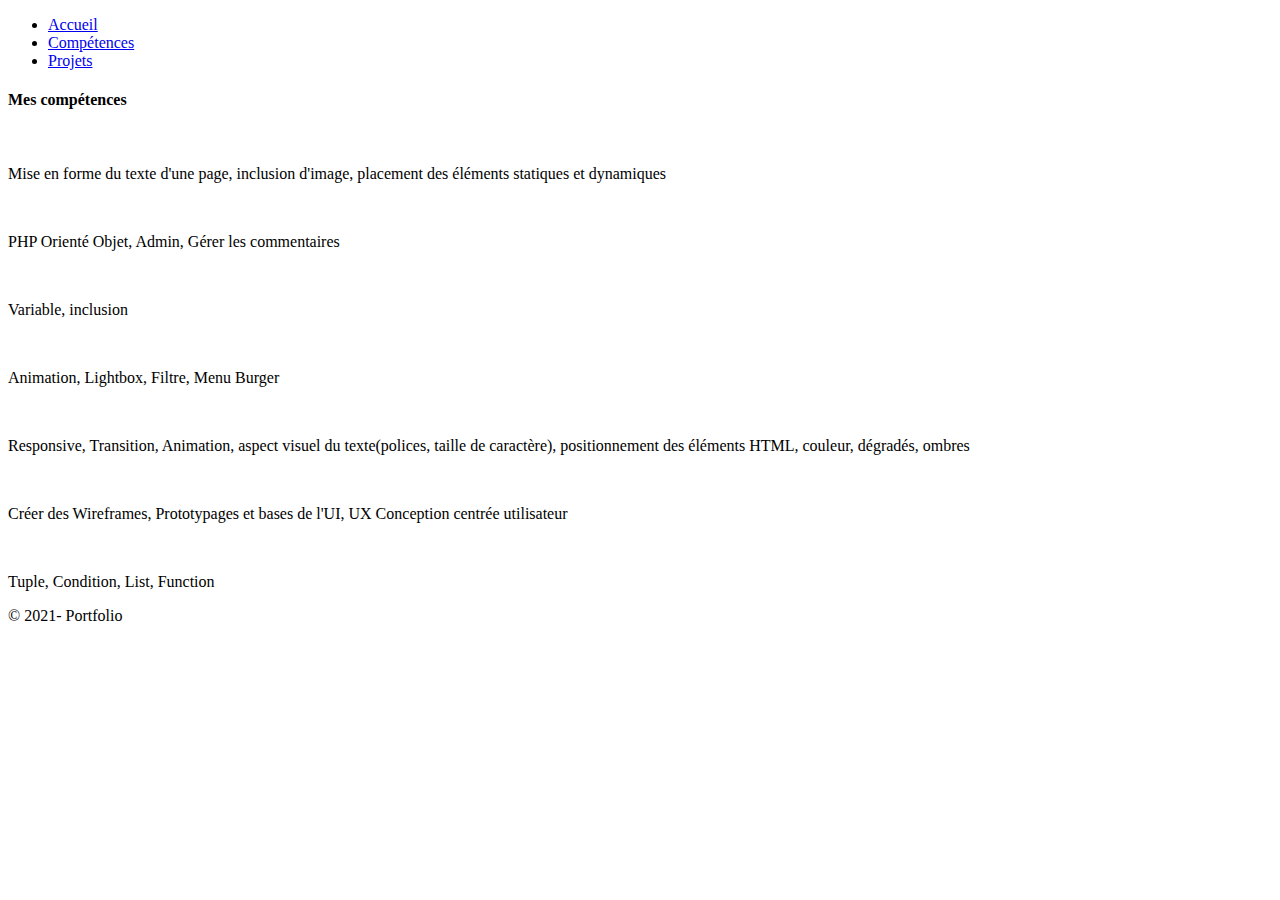
==== competence.html @ c3814c5a "terminer" ====
<!DOCTYPE html>
<html lang="en">

<head>
  <meta charset="UTF-8">
  <meta name="viewport" content="width=device-width, initial-scale=1.0">
  <meta http-equiv="X-UA-Compatible" content="ie=edge">


  <link rel="stylesheet" href="style.css">

  <title>Mes compétence</title>
</head>

<body>
  <header>
    <div class="menu-btn">
      <div class="btn-line"></div>
      <div class="btn-line"></div>
      <div class="btn-line"></div>
    </div>

    <nav class="menu">
      <div class="menu-branding">
        <div class="portrait"></div>
      </div>
      <ul class="menu-nav">
        <li class="nav-item">
          <a href="index.html" class="nav-link">
            Accueil
          </a>
        </li>
        <li class="nav-item">
          <a href="competence.html" class="nav-link">
            Compétences
          </a>
        </li>
        <li class="nav-item">
          <a href="projet.html" class="nav-link">
            Projets
          </a>
        </li>
      </ul>
    </nav>
  </header>
  <h4>Mes compétences</h4>
<div class="container">
    <div class="box">
      <div class="content">
        <img src="../portfolio/img/html.png" alt="">
        <p>Mise en forme du texte d'une page, inclusion d'image, placement des éléments statiques et dynamiques</p>
      </div>
    </div>
    <div class="box">
      <div class="content">
        <img src="../portfolio/img/php.png" alt="">
        <p>PHP Orienté Objet, Admin, Gérer les commentaires </p>
      </div>
    </div>
    <div class="box">
      <div class="content">
        <img src="../portfolio/img/sass.png" alt="">
        <p>Variable, inclusion</p>
      </div>
    </div>
    <div class="box">
      <div class="content">
        <img src="../portfolio/img/java.png" alt="">
        <p>Animation, Lightbox, Filtre, Menu Burger</p>
      </div>
    </div>
    <div class="box">
      <div class="content">
        <img src="../portfolio/img/css.png" alt="">
        <p>Responsive, Transition, Animation, aspect visuel du texte(polices, taille de caractère), positionnement des éléments HTML, couleur, dégradés, ombres</p>
      </div>
    </div>
    <div class="box">
      <div class="content">
        <img src="../portfolio/img/xd.png" alt="">
        <p>Créer des Wireframes, Prototypages et bases de l'UI, UX Conception centrée utilisateur  </p>
      </div>
    </div>
    <div class="box">
        <div class="content">
          <img src="../portfolio/img/python.png" alt="">
          <p>Tuple, Condition, List, Function</p>
        </div>
      </div>
</div>
<script src="java.js"></script>
<footer>
  <p class="footerTexte texte01"> © 2021- Portfolio </p>
</footer>
</body>

</html>
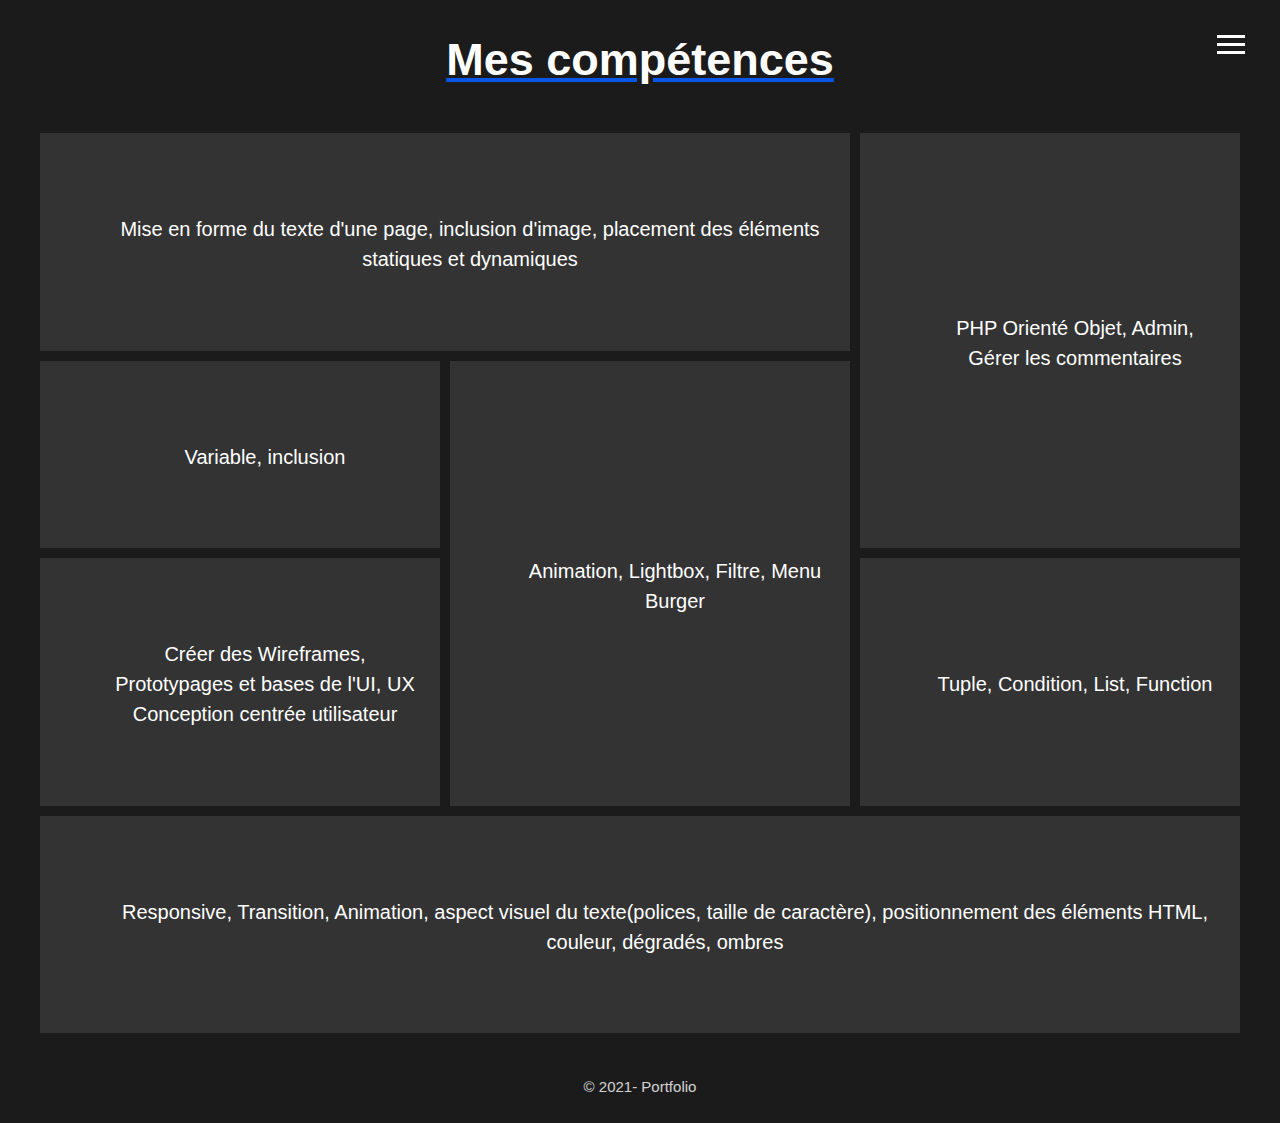
==== commit 4b2538bf: "terminer" ====
--- a/competence.html
+++ b/competence.html
@@ -88,6 +88,7 @@
         </div>
       </div>
 </div>
+
 <script src="java.js"></script>
 <footer>
   <p class="footerTexte texte01"> © 2021- Portfolio </p>
--- a/style.css
+++ b/style.css
@@ -0,0 +1,421 @@
+footer {
+    background-color: #1b1b1b;
+    height: 50px;
+    width: 100%;
+    position: relative;
+    padding: 0;
+    display: flex;
+    align-items: center;
+    justify-content: flex-end;
+    opacity: 0.8;
+  }
+  
+  .footerTexte {
+    font-size: 15px;
+    display: flex;
+    height: 5vh;
+    margin: auto;
+    color: white;
+  }
+  
+  * {
+    margin: 0;
+    padding: 0;
+    box-sizing: border-box;
+  }
+  
+  h4 {
+    font-size: 45px;
+    padding-top: 2%;
+    display: block;
+    text-align: center;
+    text-decoration: underline;
+    text-decoration-color: #0856e7;
+    color: white;
+  }
+  
+  .container {
+    display: flex;
+    justify-content: center;
+    align-self: center;
+    min-height: 100vh;
+    position: relative;
+    max-width: 100%;
+    display: grid;
+    grid-template-columns: repeat(auto-fill, minmax(400px, 1fr));
+    grid-template-rows: minmax(100px, auto);
+    margin: 40px;
+    grid-auto-flow: dense;
+    grid-gap: 10px;
+  }
+  
+  .container .box {
+    background: #333;
+    padding: 20px;
+    display: grid;
+    font-size: 20px;
+    place-items: center;
+    text-align: center;
+    color: white;
+    transition: 0.5s;
+  }
+  
+  .container .box:hover {
+    background: #0856e7;
+  }
+  
+  .container .box img {
+    position: relative;
+    max-width: 100px;
+    margin-bottom: 10px;
+  }
+  
+  .container .box:nth-child(1) {
+    grid-column: span 2;
+    grid-row: span 1;
+  }
+  
+  .container .box:nth-child(2) {
+    grid-column: span 1;
+    grid-row: span 2;
+  }
+  
+  .container .box:nth-child(4) {
+    grid-column: span 1;
+    grid-row: span 2;
+  }
+  
+  .container .box:nth-child(5) {
+    grid-column: span 3;
+    grid-row: span 1;
+  }
+  
+  @media (max-width: 991px) {
+    .container {
+      grid-template-columns: repeat(auto-fill, minmax(50%, 1fr));
+      grid-template-rows: minmax(auto, auto);
+    }
+  
+    .container .box {
+      grid-column: unset !important;
+      grid-row: unset !important;
+    }
+  }
+  .projet_slayer {
+    padding: 16px;
+    display: grid;
+    justify-content: center;
+    grid-template-columns: repeat(4, 1fr);
+    grid-gap: 10px;
+    grid-auto-rows: minmax(100px, auto);
+  }
+  
+  .projet_slayer img {
+    width: 100%;
+    cursor: pointer;
+  }
+  
+  #lightbox {
+    position: fixed;
+    z-index: 1000;
+    top: 0;
+    width: 100%;
+    height: 100%;
+    background-color: rgba(0, 0, 0, 0.8);
+    display: none;
+  }
+  
+  #lightbox.active {
+    display: flex;
+    justify-content: center;
+    align-items: center;
+  }
+  
+  #lightbox img {
+    max-width: 90%;
+    max-height: 80%;
+    padding: 8px;
+    background-color: black;
+    border: 2px solid #0856e7;
+  }
+  
+  p {
+    color: white;
+    margin-left: 50px;
+    margin-bottom: 25px;
+    font-size: 20px;
+  }
+  
+  li li {
+    list-style: none;
+    color: white;
+    margin-left: 120px;
+    margin-bottom: 20px;
+    font-size: 20px;
+  }
+  li li::before {
+    content: "•";
+    color: #0856e7;
+    font-weight: bold;
+    display: inline-block;
+    width: 1em;
+    margin-left: -1em;
+  }
+  
+  * {
+    box-sizing: border-box;
+  }
+  
+  body {
+    background: #1b1b1b;
+    color: set-text-color(#1b1b1b);
+    height: 100%;
+    margin: 0;
+    font-family: "Segoe UI", Tahoma, Geneva, Verdana, sans-serif;
+    line-height: 1.5;
+  }
+  body#bg-img {
+    background: url(../portfolio/img/background.jpg);
+    background-attachment: fixed;
+    background-size: cover;
+  }
+  body#bg-img:after {
+    content: "";
+    position: absolute;
+    top: 0;
+    right: 0;
+    width: 100%;
+    height: 100%;
+    z-index: -1;
+    background: rgba(27, 27, 27, 0.6);
+  }
+  
+  h1,
+  h2,
+  h3 {
+    margin: 0;
+    font-weight: 400;
+  }
+  h1.nom-prenom,
+  h2.nom-prenom,
+  h3.nom-prenom {
+    font-size: 6rem;
+    color: white;
+  }
+  h1.description,
+  h2.description,
+  h3.description {
+    color: white;
+    margin-bottom: 2rem;
+    padding: 0.2rem 1rem;
+    background: rgba(32, 32, 32, 0.5);
+  }
+  
+  a {
+    color: #fff;
+    text-decoration: none;
+  }
+  
+  header {
+    position: fixed;
+    z-index: 2;
+    width: 100%;
+  }
+  
+  .text-secondary {
+    color: #0856e7;
+  }
+  
+  main {
+    padding: 4rem;
+    min-height: calc(100vh - 60px);
+  }
+  main .icons {
+    margin-top: 1rem;
+  }
+  main .icons a {
+    padding: 0.4rem;
+    transition: all 0.5s ease-out;
+  }
+  main .icons a:hover {
+    color: #0856e7;
+  }
+  main#home {
+    overflow: hidden;
+  }
+  main#home h1 {
+    margin-top: 20vh;
+  }
+  
+  .menu-btn {
+    position: absolute;
+    z-index: 3;
+    right: 35px;
+    top: 35px;
+    cursor: pointer;
+    transition: all 0.5s ease-out;
+  }
+  .menu-btn .btn-line {
+    width: 28px;
+    height: 3px;
+    margin: 0 0 5px 0;
+    background: white;
+    transition: all 0.5s ease-out;
+  }
+  .menu-btn.close {
+    transform: rotate(180deg);
+  }
+  .menu-btn.close .btn-line:nth-child(1) {
+    transform: rotate(45deg) translate(5px, 5px);
+  }
+  .menu-btn.close .btn-line:nth-child(2) {
+    opacity: 0;
+  }
+  .menu-btn.close .btn-line:nth-child(3) {
+    transform: rotate(-45deg) translate(7px, -6px);
+  }
+  
+  .menu {
+    position: fixed;
+    top: 0;
+    width: 100%;
+    opacity: 0.9;
+    visibility: hidden;
+  }
+  .menu.show {
+    visibility: visible;
+  }
+  .menu-branding, .menu-nav {
+    display: flex;
+    flex-flow: column wrap;
+    align-items: center;
+    justify-content: center;
+    float: left;
+    width: 50%;
+    height: 100vh;
+    overflow: hidden;
+  }
+  .menu-nav {
+    margin: 0;
+    padding: 0;
+    background: #0e0e0e;
+    list-style: none;
+    transform: translate3d(0, -100%, 0);
+    transition: all 0.5s ease-out;
+  }
+  .menu-nav.show {
+    transform: translate3d(0, 0, 0);
+  }
+  .menu-branding {
+    background: #0e0e0e;
+    transform: translate3d(0, 100%, 0);
+    transition: all 0.5s ease-out;
+  }
+  .menu-branding.show {
+    transform: translate3d(0, 0, 0);
+  }
+  .menu-branding .portrait {
+    width: 250px;
+    height: 250px;
+    background: url("../portfolio/img/moi.jpg");
+    border-radius: 50%;
+    border: solid 3px #0856e7;
+  }
+  .menu .nav-item {
+    transform: translate3d(600px, 0, 0);
+    transition: all 0.5s ease-out;
+  }
+  .menu .nav-item.show {
+    transform: translate3d(0, 0, 0);
+  }
+  .menu .nav-link {
+    display: inline-block;
+    position: relative;
+    font-size: 40px;
+    text-transform: uppercase;
+    padding: 2rem 0;
+    font-weight: 300;
+    color: set-text-color(#1b1b1b);
+    text-decoration: none;
+    transition: all 0.5s ease-out;
+  }
+  .menu .nav-link:hover {
+    color: #0856e7;
+  }
+  .separation{
+      width: 90%;
+      height: 2px;
+      background:#0856e7;
+      margin: 40px 5%;
+  }
+  @media screen and (max-width: 768px) {
+    main {
+      align-items: center;
+      text-align: center;
+    }
+    main .nom-prenom {
+      line-height: 1;
+      margin-bottom: 1rem;
+    }
+  
+    ul.menu-nav,
+  div.menu-branding {
+      float: none;
+      width: 100%;
+      min-height: 0;
+    }
+    ul.menu-nav.show,
+  div.menu-branding.show {
+      transform: translate3d(0, 0, 0);
+    }
+  
+    .menu-nav {
+      height: 75vh;
+      transform: translate3d(-100%, 0, 0);
+      font-size: 24px;
+    }
+  
+    .menu-branding {
+      height: 25vh;
+      transform: translate3d(100%, 0, 0);
+    }
+    .menu-branding .portrait {
+      background: url("../portfolio/img/moi_responsive.jpg");
+      width: 150px;
+      height: 150px;
+    }
+  }
+  @media screen and (max-width: 500px) {
+    main {
+      padding: 2rem;
+    }
+    main #home h1 {
+      margin-top: 10vh;
+    }
+    main .nom-prenom {
+      margin-top: 1rem;
+      font-size: 5rem;
+    }
+  }
+  @media (max-width: 991px) {
+      .projet_slayer {
+          grid-template-columns: repeat(1,1fr);
+      }
+      h4 {
+          font-size: 20px;
+      }
+  
+      li li{
+         
+          margin-left: 25px;
+          font-size: 15px;
+      }
+      p{
+         
+          margin-left: 20px;
+          margin-bottom: 25px;
+          font-size: 15px;
+      }
+  }
+  
+  /*# sourceMappingURL=style.css.map */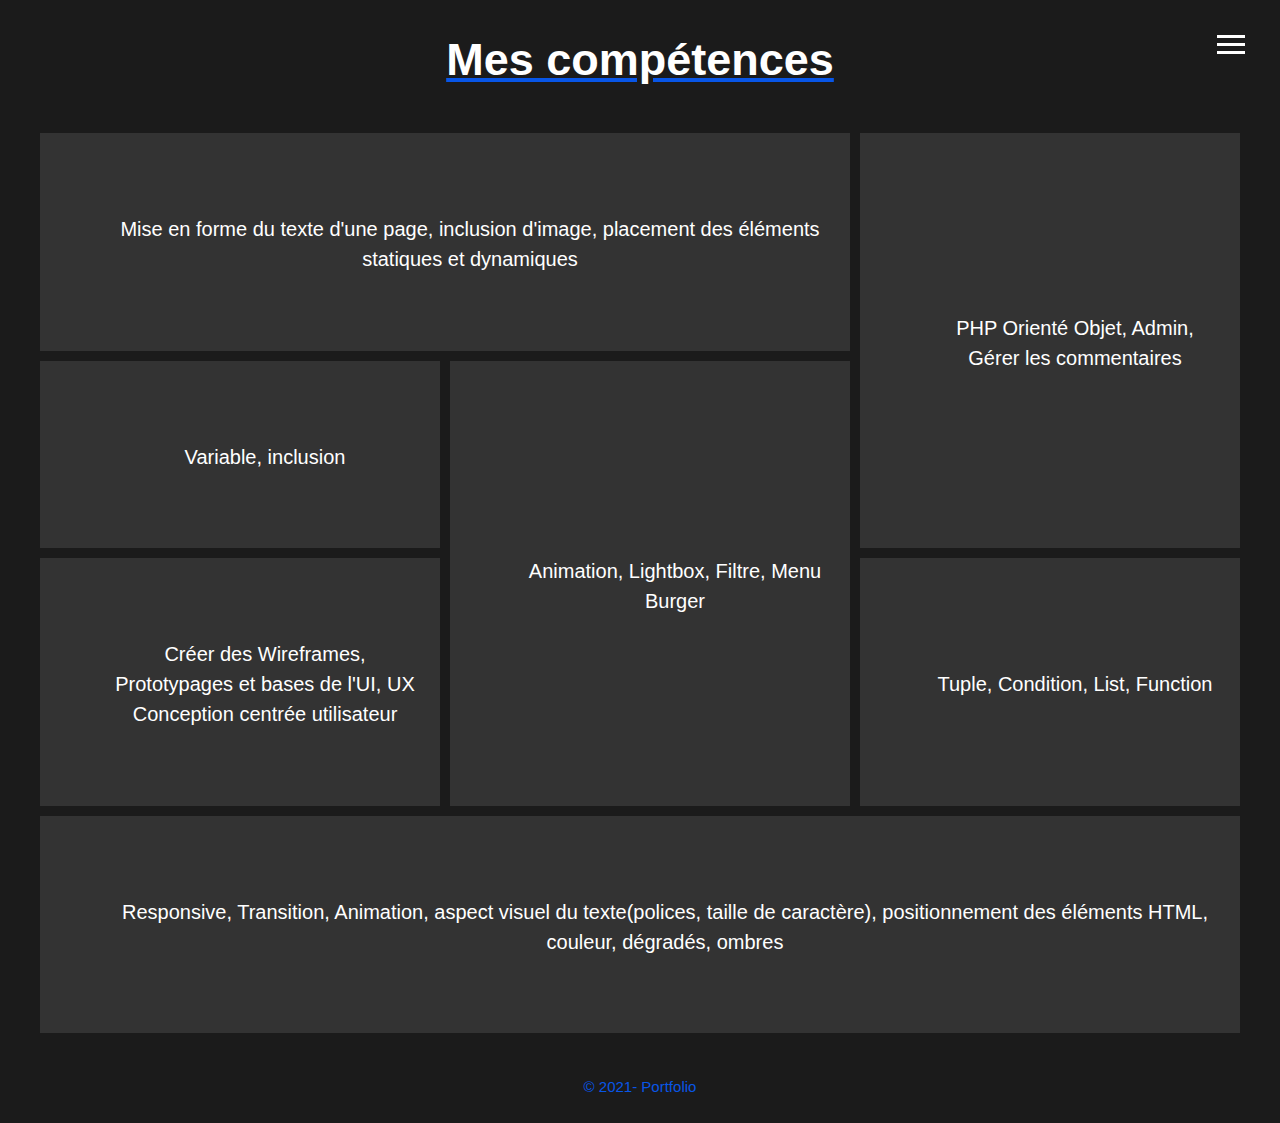
==== commit f7227e06: "terminer" ====
--- a/competence.html
+++ b/competence.html
@@ -90,9 +90,11 @@
 </div>
 
 <script src="java.js"></script>
+
 <footer>
   <p class="footerTexte texte01"> © 2021- Portfolio </p>
 </footer>
+
 </body>
 
 </html>--- a/style.css
+++ b/style.css
@@ -1,421 +1,423 @@
+@charset "UTF-8";
 footer {
-    background-color: #1b1b1b;
-    height: 50px;
+  background-color: #1b1b1b;
+  height: 50px;
+  width: 100%;
+  position: relative;
+  padding: 0;
+  display: flex;
+  align-items: center;
+  justify-content: flex-end;
+}
+
+.footerTexte {
+  font-size: 15px;
+  display: flex;
+  height: 5vh;
+  margin: auto;
+  color: #0856e7;
+}
+
+* {
+  margin: 0;
+  padding: 0;
+  box-sizing: border-box;
+}
+
+h4 {
+  font-size: 45px;
+  padding-top: 2%;
+  display: block;
+  text-align: center;
+  text-decoration: underline;
+  text-decoration-color: #0856e7;
+  color: white;
+}
+
+.container {
+  display: flex;
+  justify-content: center;
+  align-self: center;
+  min-height: 100vh;
+  position: relative;
+  max-width: 100%;
+  display: grid;
+  grid-template-columns: repeat(auto-fill, minmax(400px, 1fr));
+  grid-template-rows: minmax(100px, auto);
+  margin: 40px;
+  grid-auto-flow: dense;
+  grid-gap: 10px;
+}
+
+.container .box {
+  background: #333;
+  padding: 20px;
+  display: grid;
+  font-size: 20px;
+  place-items: center;
+  text-align: center;
+  color: white;
+  transition: 0.5s;
+}
+
+.container .box:hover {
+  background: #0856e7;
+}
+
+.container .box img {
+  position: relative;
+  max-width: 100px;
+  margin-bottom: 10px;
+}
+
+.container .box:nth-child(1) {
+  grid-column: span 2;
+  grid-row: span 1;
+}
+
+.container .box:nth-child(2) {
+  grid-column: span 1;
+  grid-row: span 2;
+}
+
+.container .box:nth-child(4) {
+  grid-column: span 1;
+  grid-row: span 2;
+}
+
+.container .box:nth-child(5) {
+  grid-column: span 3;
+  grid-row: span 1;
+}
+
+@media (max-width: 991px) {
+  .container {
+    grid-template-columns: repeat(auto-fill, minmax(50%, 1fr));
+    grid-template-rows: minmax(auto, auto);
+  }
+
+  .container .box {
+    grid-column: unset !important;
+    grid-row: unset !important;
+  }
+}
+.projet_slayer {
+  padding: 16px;
+  display: grid;
+  justify-content: center;
+  grid-template-columns: repeat(4, 1fr);
+  grid-gap: 10px;
+  grid-auto-rows: minmax(100px, auto);
+}
+
+.projet_slayer img {
+  width: 100%;
+  cursor: pointer;
+}
+
+.separation {
+  width: 90%;
+  height: 2px;
+  background: #0856e7;
+  margin: 40px 5%;
+}
+
+#lightbox {
+  position: fixed;
+  z-index: 1000;
+  top: 0;
+  width: 100%;
+  height: 100%;
+  background-color: rgba(0, 0, 0, 0.8);
+  display: none;
+}
+
+#lightbox.active {
+  display: flex;
+  justify-content: center;
+  align-items: center;
+}
+
+#lightbox img {
+  max-width: 90%;
+  max-height: 80%;
+  padding: 8px;
+  background-color: black;
+  border: 2px solid #0856e7;
+}
+
+p {
+  color: white;
+  margin-left: 50px;
+  margin-bottom: 25px;
+  font-size: 20px;
+}
+
+li li {
+  list-style: none;
+  color: white;
+  margin-left: 120px;
+  margin-bottom: 20px;
+  font-size: 20px;
+}
+li li::before {
+  content: "•";
+  color: #0856e7;
+  font-weight: bold;
+  display: inline-block;
+  width: 1em;
+  margin-left: -1em;
+}
+
+@media (max-width: 991px) {
+  .projet_slayer {
+    grid-template-columns: repeat(1, 1fr);
+  }
+
+  h4 {
+    font-size: 20px;
+  }
+
+  li li {
+    margin-left: 25px;
+    font-size: 15px;
+  }
+
+  p {
+    margin-left: 20px;
+    margin-bottom: 25px;
+    font-size: 15px;
+  }
+}
+* {
+  box-sizing: border-box;
+}
+
+body {
+  background: #1b1b1b;
+  color: set-text-color(#1b1b1b);
+  height: 100%;
+  margin: 0;
+  font-family: "Segoe UI", Tahoma, Geneva, Verdana, sans-serif;
+  line-height: 1.5;
+}
+body#bg-img {
+  background: url(../portfolio/img/background.jpg);
+  background-attachment: fixed;
+  background-size: cover;
+}
+body#bg-img:after {
+  content: "";
+  position: absolute;
+  top: 0;
+  right: 0;
+  width: 100%;
+  height: 100%;
+  z-index: -1;
+  background: rgba(27, 27, 27, 0.6);
+}
+
+h1,
+h2,
+h3 {
+  margin: 0;
+  font-weight: 400;
+}
+h1.nom-prenom,
+h2.nom-prenom,
+h3.nom-prenom {
+  font-size: 6rem;
+  color: white;
+}
+h1.description,
+h2.description,
+h3.description {
+  color: white;
+  margin-bottom: 2rem;
+  padding: 0.2rem 1rem;
+  background: rgba(32, 32, 32, 0.5);
+}
+
+a {
+  color: #fff;
+  text-decoration: none;
+}
+
+header {
+  position: fixed;
+  z-index: 2;
+  width: 100%;
+}
+
+.text-secondary {
+  color: #0856e7;
+}
+
+main {
+  padding: 4rem;
+  min-height: calc(100vh - 60px);
+}
+main .icons {
+  margin-top: 1rem;
+}
+main .icons a {
+  padding: 0.4rem;
+  transition: all 0.5s ease-out;
+}
+main .icons a:hover {
+  color: #0856e7;
+}
+main#home {
+  overflow: hidden;
+}
+main#home h1 {
+  margin-top: 20vh;
+}
+
+.menu-btn {
+  position: absolute;
+  z-index: 3;
+  right: 35px;
+  top: 35px;
+  cursor: pointer;
+  transition: all 0.5s ease-out;
+}
+.menu-btn .btn-line {
+  width: 28px;
+  height: 3px;
+  margin: 0 0 5px 0;
+  background: white;
+  transition: all 0.5s ease-out;
+}
+.menu-btn.close {
+  transform: rotate(180deg);
+}
+.menu-btn.close .btn-line:nth-child(1) {
+  transform: rotate(45deg) translate(5px, 5px);
+}
+.menu-btn.close .btn-line:nth-child(2) {
+  opacity: 0;
+}
+.menu-btn.close .btn-line:nth-child(3) {
+  transform: rotate(-45deg) translate(7px, -6px);
+}
+
+.menu {
+  position: fixed;
+  top: 0;
+  width: 100%;
+  opacity: 0.9;
+  visibility: hidden;
+}
+.menu.show {
+  visibility: visible;
+}
+.menu-branding, .menu-nav {
+  display: flex;
+  flex-flow: column wrap;
+  align-items: center;
+  justify-content: center;
+  float: left;
+  width: 50%;
+  height: 100vh;
+  overflow: hidden;
+}
+.menu-nav {
+  margin: 0;
+  padding: 0;
+  background: #1b1b1b;
+  list-style: none;
+  transform: translate3d(0, -100%, 0);
+  transition: all 0.5s ease-out;
+}
+.menu-nav.show {
+  transform: translate3d(0, 0, 0);
+}
+.menu-branding {
+  background: #1b1b1b;
+  transform: translate3d(0, 100%, 0);
+  transition: all 0.5s ease-out;
+}
+.menu-branding.show {
+  transform: translate3d(0, 0, 0);
+}
+.menu-branding .portrait {
+  width: 250px;
+  height: 250px;
+  background: url("../portfolio/img/moi.jpg");
+  border-radius: 50%;
+  border: solid 3px #0856e7;
+}
+.menu .nav-item {
+  transform: translate3d(600px, 0, 0);
+  transition: all 0.5s ease-out;
+}
+.menu .nav-item.show {
+  transform: translate3d(0, 0, 0);
+}
+.menu .nav-link {
+  display: inline-block;
+  position: relative;
+  font-size: 40px;
+  text-transform: uppercase;
+  padding: 2rem 0;
+  font-weight: 300;
+  color: set-text-color(#1b1b1b);
+  text-decoration: none;
+  transition: all 0.5s ease-out;
+}
+.menu .nav-link:hover {
+  color: #0856e7;
+}
+
+@media screen and (max-width: 768px) {
+  main {
+    align-items: center;
+    text-align: center;
+  }
+  main .nom-prenom {
+    line-height: 1;
+    margin-bottom: 1rem;
+  }
+
+  ul.menu-nav,
+div.menu-branding {
+    float: none;
     width: 100%;
-    position: relative;
-    padding: 0;
-    display: flex;
-    align-items: center;
-    justify-content: flex-end;
-    opacity: 0.8;
-  }
-  
-  .footerTexte {
-    font-size: 15px;
-    display: flex;
-    height: 5vh;
-    margin: auto;
-    color: white;
-  }
-  
-  * {
-    margin: 0;
-    padding: 0;
-    box-sizing: border-box;
-  }
-  
-  h4 {
-    font-size: 45px;
-    padding-top: 2%;
-    display: block;
-    text-align: center;
-    text-decoration: underline;
-    text-decoration-color: #0856e7;
-    color: white;
-  }
-  
-  .container {
-    display: flex;
-    justify-content: center;
-    align-self: center;
-    min-height: 100vh;
-    position: relative;
-    max-width: 100%;
-    display: grid;
-    grid-template-columns: repeat(auto-fill, minmax(400px, 1fr));
-    grid-template-rows: minmax(100px, auto);
-    margin: 40px;
-    grid-auto-flow: dense;
-    grid-gap: 10px;
-  }
-  
-  .container .box {
-    background: #333;
-    padding: 20px;
-    display: grid;
-    font-size: 20px;
-    place-items: center;
-    text-align: center;
-    color: white;
-    transition: 0.5s;
-  }
-  
-  .container .box:hover {
-    background: #0856e7;
-  }
-  
-  .container .box img {
-    position: relative;
-    max-width: 100px;
-    margin-bottom: 10px;
-  }
-  
-  .container .box:nth-child(1) {
-    grid-column: span 2;
-    grid-row: span 1;
-  }
-  
-  .container .box:nth-child(2) {
-    grid-column: span 1;
-    grid-row: span 2;
-  }
-  
-  .container .box:nth-child(4) {
-    grid-column: span 1;
-    grid-row: span 2;
-  }
-  
-  .container .box:nth-child(5) {
-    grid-column: span 3;
-    grid-row: span 1;
-  }
-  
-  @media (max-width: 991px) {
-    .container {
-      grid-template-columns: repeat(auto-fill, minmax(50%, 1fr));
-      grid-template-rows: minmax(auto, auto);
-    }
-  
-    .container .box {
-      grid-column: unset !important;
-      grid-row: unset !important;
-    }
-  }
-  .projet_slayer {
-    padding: 16px;
-    display: grid;
-    justify-content: center;
-    grid-template-columns: repeat(4, 1fr);
-    grid-gap: 10px;
-    grid-auto-rows: minmax(100px, auto);
-  }
-  
-  .projet_slayer img {
-    width: 100%;
-    cursor: pointer;
-  }
-  
-  #lightbox {
-    position: fixed;
-    z-index: 1000;
-    top: 0;
-    width: 100%;
-    height: 100%;
-    background-color: rgba(0, 0, 0, 0.8);
-    display: none;
-  }
-  
-  #lightbox.active {
-    display: flex;
-    justify-content: center;
-    align-items: center;
-  }
-  
-  #lightbox img {
-    max-width: 90%;
-    max-height: 80%;
-    padding: 8px;
-    background-color: black;
-    border: 2px solid #0856e7;
-  }
-  
-  p {
-    color: white;
-    margin-left: 50px;
-    margin-bottom: 25px;
-    font-size: 20px;
-  }
-  
-  li li {
-    list-style: none;
-    color: white;
-    margin-left: 120px;
-    margin-bottom: 20px;
-    font-size: 20px;
-  }
-  li li::before {
-    content: "•";
-    color: #0856e7;
-    font-weight: bold;
-    display: inline-block;
-    width: 1em;
-    margin-left: -1em;
-  }
-  
-  * {
-    box-sizing: border-box;
-  }
-  
-  body {
-    background: #1b1b1b;
-    color: set-text-color(#1b1b1b);
-    height: 100%;
-    margin: 0;
-    font-family: "Segoe UI", Tahoma, Geneva, Verdana, sans-serif;
-    line-height: 1.5;
-  }
-  body#bg-img {
-    background: url(../portfolio/img/background.jpg);
-    background-attachment: fixed;
-    background-size: cover;
-  }
-  body#bg-img:after {
-    content: "";
-    position: absolute;
-    top: 0;
-    right: 0;
-    width: 100%;
-    height: 100%;
-    z-index: -1;
-    background: rgba(27, 27, 27, 0.6);
-  }
-  
-  h1,
-  h2,
-  h3 {
-    margin: 0;
-    font-weight: 400;
-  }
-  h1.nom-prenom,
-  h2.nom-prenom,
-  h3.nom-prenom {
-    font-size: 6rem;
-    color: white;
-  }
-  h1.description,
-  h2.description,
-  h3.description {
-    color: white;
-    margin-bottom: 2rem;
-    padding: 0.2rem 1rem;
-    background: rgba(32, 32, 32, 0.5);
-  }
-  
-  a {
-    color: #fff;
-    text-decoration: none;
-  }
-  
-  header {
-    position: fixed;
-    z-index: 2;
-    width: 100%;
-  }
-  
-  .text-secondary {
-    color: #0856e7;
-  }
-  
+    min-height: 0;
+  }
+  ul.menu-nav.show,
+div.menu-branding.show {
+    transform: translate3d(0, 0, 0);
+  }
+
+  .menu-nav {
+    height: 75vh;
+    transform: translate3d(-100%, 0, 0);
+    font-size: 24px;
+  }
+
+  .menu-branding {
+    height: 25vh;
+    transform: translate3d(100%, 0, 0);
+  }
+  .menu-branding .portrait {
+    background: url("../portfolio/img/moi_responsive.jpg");
+    width: 150px;
+    height: 150px;
+  }
+}
+@media screen and (max-width: 500px) {
   main {
-    padding: 4rem;
-    min-height: calc(100vh - 60px);
-  }
-  main .icons {
+    padding: 2rem;
+  }
+  main #home h1 {
+    margin-top: 10vh;
+  }
+  main .nom-prenom {
     margin-top: 1rem;
-  }
-  main .icons a {
-    padding: 0.4rem;
-    transition: all 0.5s ease-out;
-  }
-  main .icons a:hover {
-    color: #0856e7;
-  }
-  main#home {
-    overflow: hidden;
-  }
-  main#home h1 {
-    margin-top: 20vh;
-  }
-  
-  .menu-btn {
-    position: absolute;
-    z-index: 3;
-    right: 35px;
-    top: 35px;
-    cursor: pointer;
-    transition: all 0.5s ease-out;
-  }
-  .menu-btn .btn-line {
-    width: 28px;
-    height: 3px;
-    margin: 0 0 5px 0;
-    background: white;
-    transition: all 0.5s ease-out;
-  }
-  .menu-btn.close {
-    transform: rotate(180deg);
-  }
-  .menu-btn.close .btn-line:nth-child(1) {
-    transform: rotate(45deg) translate(5px, 5px);
-  }
-  .menu-btn.close .btn-line:nth-child(2) {
-    opacity: 0;
-  }
-  .menu-btn.close .btn-line:nth-child(3) {
-    transform: rotate(-45deg) translate(7px, -6px);
-  }
-  
-  .menu {
-    position: fixed;
-    top: 0;
-    width: 100%;
-    opacity: 0.9;
-    visibility: hidden;
-  }
-  .menu.show {
-    visibility: visible;
-  }
-  .menu-branding, .menu-nav {
-    display: flex;
-    flex-flow: column wrap;
-    align-items: center;
-    justify-content: center;
-    float: left;
-    width: 50%;
-    height: 100vh;
-    overflow: hidden;
-  }
-  .menu-nav {
-    margin: 0;
-    padding: 0;
-    background: #0e0e0e;
-    list-style: none;
-    transform: translate3d(0, -100%, 0);
-    transition: all 0.5s ease-out;
-  }
-  .menu-nav.show {
-    transform: translate3d(0, 0, 0);
-  }
-  .menu-branding {
-    background: #0e0e0e;
-    transform: translate3d(0, 100%, 0);
-    transition: all 0.5s ease-out;
-  }
-  .menu-branding.show {
-    transform: translate3d(0, 0, 0);
-  }
-  .menu-branding .portrait {
-    width: 250px;
-    height: 250px;
-    background: url("../portfolio/img/moi.jpg");
-    border-radius: 50%;
-    border: solid 3px #0856e7;
-  }
-  .menu .nav-item {
-    transform: translate3d(600px, 0, 0);
-    transition: all 0.5s ease-out;
-  }
-  .menu .nav-item.show {
-    transform: translate3d(0, 0, 0);
-  }
-  .menu .nav-link {
-    display: inline-block;
-    position: relative;
-    font-size: 40px;
-    text-transform: uppercase;
-    padding: 2rem 0;
-    font-weight: 300;
-    color: set-text-color(#1b1b1b);
-    text-decoration: none;
-    transition: all 0.5s ease-out;
-  }
-  .menu .nav-link:hover {
-    color: #0856e7;
-  }
-  .separation{
-      width: 90%;
-      height: 2px;
-      background:#0856e7;
-      margin: 40px 5%;
-  }
-  @media screen and (max-width: 768px) {
-    main {
-      align-items: center;
-      text-align: center;
-    }
-    main .nom-prenom {
-      line-height: 1;
-      margin-bottom: 1rem;
-    }
-  
-    ul.menu-nav,
-  div.menu-branding {
-      float: none;
-      width: 100%;
-      min-height: 0;
-    }
-    ul.menu-nav.show,
-  div.menu-branding.show {
-      transform: translate3d(0, 0, 0);
-    }
-  
-    .menu-nav {
-      height: 75vh;
-      transform: translate3d(-100%, 0, 0);
-      font-size: 24px;
-    }
-  
-    .menu-branding {
-      height: 25vh;
-      transform: translate3d(100%, 0, 0);
-    }
-    .menu-branding .portrait {
-      background: url("../portfolio/img/moi_responsive.jpg");
-      width: 150px;
-      height: 150px;
-    }
-  }
-  @media screen and (max-width: 500px) {
-    main {
-      padding: 2rem;
-    }
-    main #home h1 {
-      margin-top: 10vh;
-    }
-    main .nom-prenom {
-      margin-top: 1rem;
-      font-size: 5rem;
-    }
-  }
-  @media (max-width: 991px) {
-      .projet_slayer {
-          grid-template-columns: repeat(1,1fr);
-      }
-      h4 {
-          font-size: 20px;
-      }
-  
-      li li{
-         
-          margin-left: 25px;
-          font-size: 15px;
-      }
-      p{
-         
-          margin-left: 20px;
-          margin-bottom: 25px;
-          font-size: 15px;
-      }
-  }
-  
-  /*# sourceMappingURL=style.css.map */+    font-size: 5rem;
+  }
+}
+
+/*# sourceMappingURL=style.css.map */
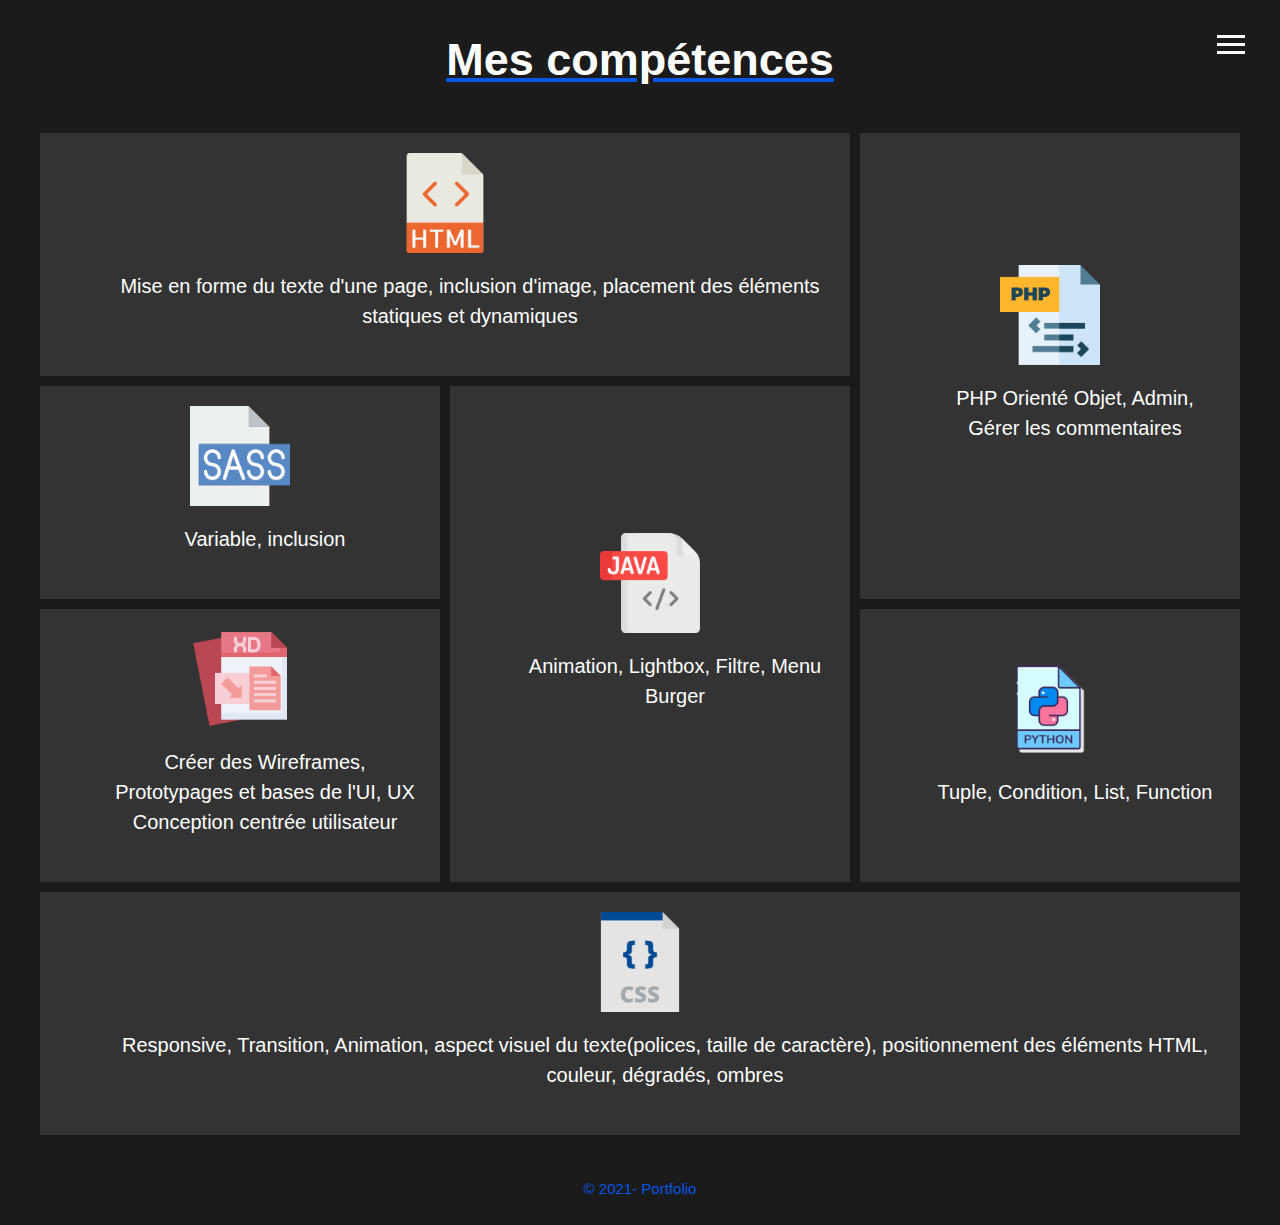
==== commit 72d3b99d: "terminer" ====
--- a/competence.html
+++ b/competence.html
@@ -47,49 +47,50 @@
 <div class="container">
     <div class="box">
       <div class="content">
-        <img src="../portfolio/img/html.png" alt="">
+        <img src="./img/html_comp.png" alt="">
         <p>Mise en forme du texte d'une page, inclusion d'image, placement des éléments statiques et dynamiques</p>
       </div>
     </div>
     <div class="box">
       <div class="content">
-        <img src="../portfolio/img/php.png" alt="">
+        <img src="./img/php_comp.png" alt="">
         <p>PHP Orienté Objet, Admin, Gérer les commentaires </p>
       </div>
     </div>
     <div class="box">
       <div class="content">
-        <img src="../portfolio/img/sass.png" alt="">
+        <img src="./img/sass_comp.png" alt="">
         <p>Variable, inclusion</p>
       </div>
     </div>
     <div class="box">
       <div class="content">
-        <img src="../portfolio/img/java.png" alt="">
+        <img src="./img/java_comp.png" alt="">
         <p>Animation, Lightbox, Filtre, Menu Burger</p>
       </div>
     </div>
     <div class="box">
       <div class="content">
-        <img src="../portfolio/img/css.png" alt="">
+        <img src="./img/css_comp.png" alt="">
         <p>Responsive, Transition, Animation, aspect visuel du texte(polices, taille de caractère), positionnement des éléments HTML, couleur, dégradés, ombres</p>
       </div>
     </div>
     <div class="box">
       <div class="content">
-        <img src="../portfolio/img/xd.png" alt="">
+        <img src="./img/xd_comp.png" alt="">
         <p>Créer des Wireframes, Prototypages et bases de l'UI, UX Conception centrée utilisateur  </p>
       </div>
     </div>
     <div class="box">
         <div class="content">
-          <img src="../portfolio/img/python.png" alt="">
+          <img src="./img/python_comp.png" alt="">
           <p>Tuple, Condition, List, Function</p>
         </div>
       </div>
 </div>
 
 <script src="java.js"></script>
+
 
 <footer>
   <p class="footerTexte texte01"> © 2021- Portfolio </p>
--- a/style.css
+++ b/style.css
@@ -202,7 +202,7 @@
   line-height: 1.5;
 }
 body#bg-img {
-  background: url(../portfolio/img/background.jpg);
+  background: url(./img/background1.jpg);
   background-attachment: fixed;
   background-size: cover;
 }
@@ -344,7 +344,7 @@
 .menu-branding .portrait {
   width: 250px;
   height: 250px;
-  background: url("../portfolio/img/moi.jpg");
+  background: url("./img/william.jpg");
   border-radius: 50%;
   border: solid 3px #0856e7;
 }
@@ -402,7 +402,7 @@
     transform: translate3d(100%, 0, 0);
   }
   .menu-branding .portrait {
-    background: url("../portfolio/img/moi_responsive.jpg");
+    background: url("./img/william_responsive.jpg");
     width: 150px;
     height: 150px;
   }
